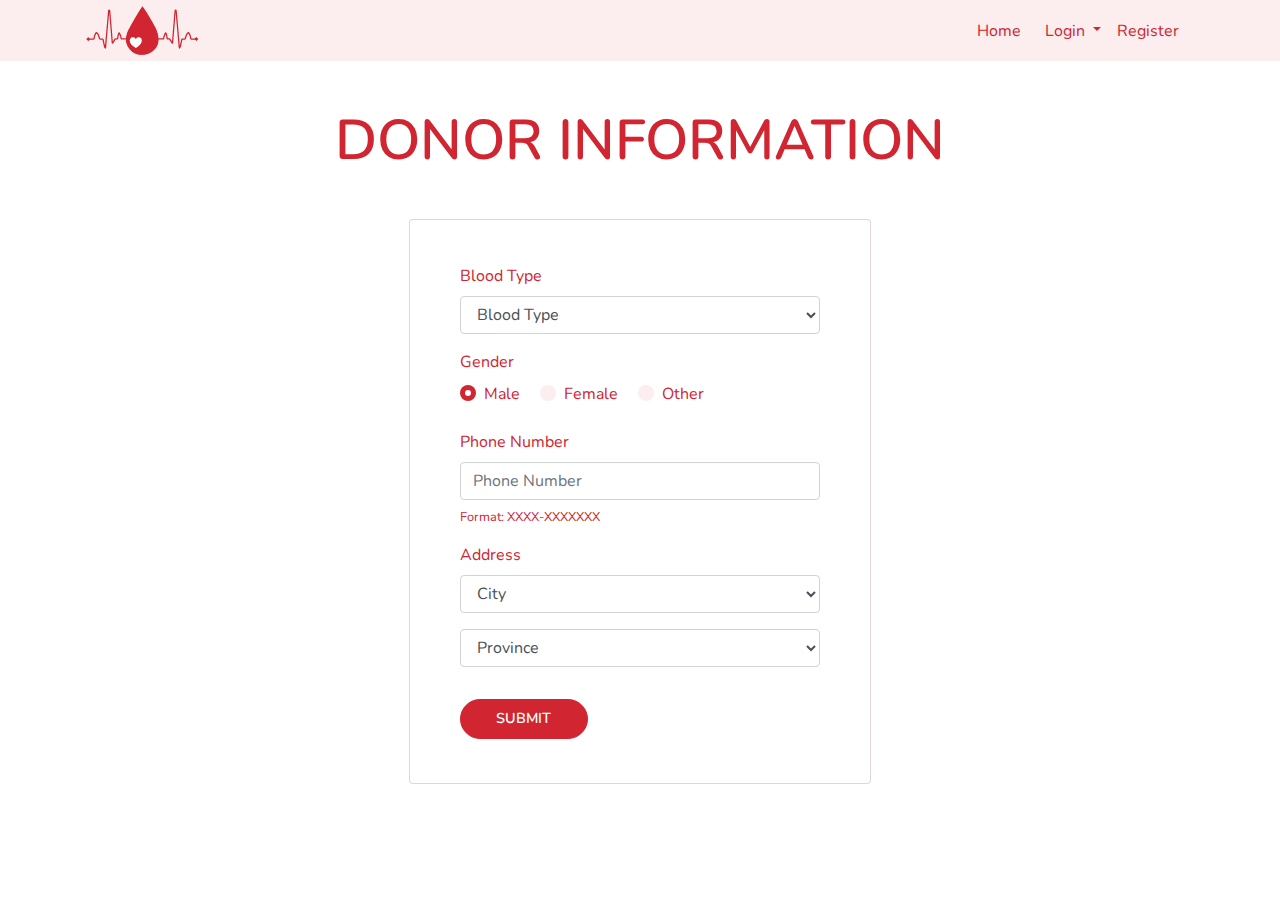
==== donorInfoForm.html @ a05f3d07 "database project frontend" ====
<!DOCTYPE html>
<html lang="en">

<head>
    <!-- Required meta tags -->
    <meta charset="utf-8">
    <meta name="viewport" content="width=device-width, initial-scale=1, shrink-to-fit=no">
    <!-- Bootstrap CSS -->
    <link rel="stylesheet" href="https://stackpath.bootstrapcdn.com/bootstrap/4.5.2/css/bootstrap.min.css" integrity="sha384-JcKb8q3iqJ61gNV9KGb8thSsNjpSL0n8PARn9HuZOnIxN0hoP+VmmDGMN5t9UJ0Z" crossorigin="anonymous">
    <!-- Font Awesome -->
    <link rel="stylesheet" href="https://use.fontawesome.com/releases/v5.11.2/css/all.css">
    <!-- Font Nunito -->
    <link rel="preconnect" href="https://fonts.gstatic.com">
    <link href="https://fonts.googleapis.com/css2?family=Nunito:wght@300;400;600;700;800&display=swap" rel="stylesheet">
    <!-- Animate CSS -->
    <link rel="stylesheet" href="https://cdnjs.cloudflare.com/ajax/libs/animate.css/4.1.1/animate.min.css" />
    <!-- CSS Stylesheet -->
    <link rel="stylesheet" type="text/css" href="css/style.css">
    <link rel="shortcut icon" href="imgs/favicon.ico">
    <title>Donor Info - Bleed To Save</title>
</head>

<body>
    <!-- Navbar -->
    <nav id="mainNavbar" class="navbar navbar-expand-lg navbar-light bg-light fixed-top py-0">
        <div class="container">
            <a href="index.html" class="img-fluid navbar-brand"><img src="imgs/nav-logo.png" class="img-hover"></a>
            <button class="navbar-toggler" type="button" data-toggle="collapse" data-target="#navbarNavDropdown" aria-controls="navbarNavDropdown" aria-expanded="false" aria-label="Toggle navigation">
              <span class="navbar-toggler-icon"></span>
          </button>
            <div class="justify-content-end collapse navbar-collapse" id="navbarNavDropdown">
                <ul class="navbar-nav">
                    <li class="nav-item pr-2">
                        <a href="index.html" class="nav-link">Home</a>
                    </li>
                    <li class="nav-item dropdown">
                        <a class="nav-link dropdown-toggle" href="#" id="navbarDropdownMenuLink" role="button" data-toggle="dropdown" aria-haspopup="true" aria-expanded="false">
                          Login
                      </a>
                        <div class="dropdown-menu" aria-labelledby="navbarDropdownMenuLink">
                            <a class="dropdown-item" href="donorLogin.html">As Donor</a>
                            <a class="dropdown-item" href="recipientLogin.html">As Recipiet</a>
                        </div>
                    </li>
                    <li class="nav-item pr-2">
                        <a href="register.html" class="nav-link">Register</a>
                    </li>
                </ul>
            </div>
        </div>
    </nav>

    <!-- Donor Info -->
    <h1 class="display-4 section-heading form-gap mb-5 text-center">Donor Information</h1>
    <section id="login-form" class="container">
        <div class="col-lg-5 col-md-7 mb-5 login-form card">
            <div class="card-body my-4">
                <div class="container">
                    <form>
                        <div class="form-group">
                            <label for="blood-type">Blood Type</label>
                            <select name="blood-type" id="blood-type" class="form-control" required>
                                <option value="" selected disabled>Blood Type</option>
                                <option value="O+">O+</option>
                                <option value="O-">O-</option>
                                <option value="A+">A+</option>
                                <option value="A-">A-</option>
                                <option value="B+">B+</option>
                                <option value="B-">B-</option>
                                <option value="AB+">AB+</option>
                                <option value="AB-">AB-</option>
                            </select>
                        </div>

                        <div class="form-group">
                            <label for="gender">Gender</label><br>
                            <label for="male" class="radio-input mr-3">Male
                                <input type="radio" checked="checked" id="male" name="gender" value="male" required>
                                <span class="checkmark"></span>
                            </label>
                            <label for="female" class="radio-input  mr-3">Female
                                <input type="radio" id="female" name="gender" value="female">
                                <span class="checkmark"></span>
                            </label>
                            <label for="other" class="radio-input mr-3">Other
                                <input type="radio" id="other" name="gender" value="other">
                                <span class="checkmark"></span>
                            </label>
                        </div>
                        <div class="form-group">
                            <label for="phone-number">Phone Number</label>
                            <input type="tel" class="form-control" id="phone-number" pattern="[0-9]{4}-[0-9]{7}" aria-describedby="phoneHelp" placeholder="Phone Number" required>
                            <small id="phoneHelp" class="mt-2 form-text text-muted">Format: XXXX-XXXXXXX</small>
                        </div>
                        <div class="form-group">
                            <label for="address">Address</label>
                            <select name="city" class="form-control mb-3" required>
                                <option value="" selected disabled>City</option>
                                <option value="Islamabad">Islamabad</option>
                                <option value="Ahmed Nager Chatha">Ahmed Nager Chatha</option>
                                <option value="Ahmadpur East">Ahmadpur East</option>
                                <option value="Ali Khan Abad">Ali Khan Abad</option>
                                <option value="Alipur">Alipur</option>
                                <option value="Arifwala">Arifwala</option>
                                <option value="Attock">Attock</option>
                                <option value="Bhera">Bhera</option>
                                <option value="Bhalwal">Bhalwal</option>
                                <option value="Bahawalnagar">Bahawalnagar</option>
                                <option value="Bahawalpur">Bahawalpur</option>
                                <option value="Bhakkar">Bhakkar</option>
                                <option value="Burewala">Burewala</option>
                                <option value="Chillianwala">Chillianwala</option>
                                <option value="Chakwal">Chakwal</option>
                                <option value="Chichawatni">Chichawatni</option>
                                <option value="Chiniot">Chiniot</option>
                                <option value="Chishtian">Chishtian</option>
                                <option value="Daska">Daska</option>
                                <option value="Darya Khan">Darya Khan</option>
                                <option value="Dera Ghazi Khan">Dera Ghazi Khan</option>
                                <option value="Dhaular">Dhaular</option>
                                <option value="Dina">Dina</option>
                                <option value="Dinga">Dinga</option>
                                <option value="Dipalpur">Dipalpur</option>
                                <option value="Faisalabad">Faisalabad</option>
                                <option value="Ferozewala">Ferozewala</option>
                                <option value="Fateh Jhang">Fateh Jang</option>
                                <option value="Ghakhar Mandi">Ghakhar Mandi</option>
                                <option value="Gojra">Gojra</option>
                                <option value="Gujranwala">Gujranwala</option>
                                <option value="Gujrat">Gujrat</option>
                                <option value="Gujar Khan">Gujar Khan</option>
                                <option value="Hafizabad">Hafizabad</option>
                                <option value="Haroonabad">Haroonabad</option>
                                <option value="Hasilpur">Hasilpur</option>
                                <option value="Haveli Lakha">Haveli Lakha</option>
                                <option value="Jatoi">Jatoi</option>
                                <option value="Jalalpur">Jalalpur</option>
                                <option value="Jattan">Jattan</option>
                                <option value="Jampur">Jampur</option>
                                <option value="Jaranwala">Jaranwala</option>
                                <option value="Jhang">Jhang</option>
                                <option value="Jhelum">Jhelum</option>
                                <option value="Kalabagh">Kalabagh</option>
                                <option value="Karor Lal Esan">Karor Lal Esan</option>
                                <option value="Kasur">Kasur</option>
                                <option value="Kamalia">Kamalia</option>
                                <option value="Kamoke">Kamoke</option>
                                <option value="Khanewal">Khanewal</option>
                                <option value="Khanpur">Khanpur</option>
                                <option value="Kharian">Kharian</option>
                                <option value="Khushab">Khushab</option>
                                <option value="Kot Addu">Kot Addu</option>
                                <option value="Jauharabad">Jauharabad</option>
                                <option value="Lahore">Lahore</option>
                                <option value="Lalamusa">Lalamusa</option>
                                <option value="Layyah">Layyah</option>
                                <option value="Liaquat Pur">Liaquat Pur</option>
                                <option value="Lodhran">Lodhran</option>
                                <option value="Malakwal">Malakwal</option>
                                <option value="Mamoori">Mamoori</option>
                                <option value="Mailsi">Mailsi</option>
                                <option value="Mandi Bahauddin">Mandi Bahauddin</option>
                                <option value="Mian Channu">Mian Channu</option>
                                <option value="Mianwali">Mianwali</option>
                                <option value="Multan">Multan</option>
                                <option value="Murree">Murree</option>
                                <option value="Muridke">Muridke</option>
                                <option value="Mianwali Bangla">Mianwali Bangla</option>
                                <option value="Muzaffargarh">Muzaffargarh</option>
                                <option value="Narowal">Narowal</option>
                                <option value="Nankana Sahib">Nankana Sahib</option>
                                <option value="Okara">Okara</option>
                                <option value="Renala Khurd">Renala Khurd</option>
                                <option value="Pakpattan">Pakpattan</option>
                                <option value="Pattoki">Pattoki</option>
                                <option value="Pir Mahal">Pir Mahal</option>
                                <option value="Qaimpur">Qaimpur</option>
                                <option value="Qila Didar Singh">Qila Didar Singh</option>
                                <option value="Rabwah">Rabwah</option>
                                <option value="Raiwind">Raiwind</option>
                                <option value="Rajanpur">Rajanpur</option>
                                <option value="Rahim Yar Khan">Rahim Yar Khan</option>
                                <option value="Rawalpindi">Rawalpindi</option>
                                <option value="Sadiqabad">Sadiqabad</option>
                                <option value="Safdarabad">Safdarabad</option>
                                <option value="Sahiwal">Sahiwal</option>
                                <option value="Sangla Hill">Sangla Hill</option>
                                <option value="Sarai Alamgir">Sarai Alamgir</option>
                                <option value="Sargodha">Sargodha</option>
                                <option value="Shakargarh">Shakargarh</option>
                                <option value="Sheikhupura">Sheikhupura</option>
                                <option value="Sialkot">Sialkot</option>
                                <option value="Sohawa">Sohawa</option>
                                <option value="Soianwala">Soianwala</option>
                                <option value="Siranwali">Siranwali</option>
                                <option value="Talagang">Talagang</option>
                                <option value="Taxila">Taxila</option>
                                <option value="Toba Tek Singh">Toba Tek Singh</option>
                                <option value="Vehari">Vehari</option>
                                <option value="Wah Cantonment">Wah Cantonment</option>
                                <option value="Wazirabad">Wazirabad</option>
                                <option value="Badin">Badin</option>
                                <option value="Bhirkan">Bhirkan</option>
                                <option value="Rajo Khanani">Rajo Khanani</option>
                                <option value="Chak">Chak</option>
                                <option value="Dadu">Dadu</option>
                                <option value="Digri">Digri</option>
                                <option value="Diplo">Diplo</option>
                                <option value="Dokri">Dokri</option>
                                <option value="Ghotki">Ghotki</option>
                                <option value="Haala">Haala</option>
                                <option value="Hyderabad">Hyderabad</option>
                                <option value="Islamkot">Islamkot</option>
                                <option value="Jacobabad">Jacobabad</option>
                                <option value="Jamshoro">Jamshoro</option>
                                <option value="Jungshahi">Jungshahi</option>
                                <option value="Kandhkot">Kandhkot</option>
                                <option value="Kandiaro">Kandiaro</option>
                                <option value="Karachi">Karachi</option>
                                <option value="Kashmore">Kashmore</option>
                                <option value="Keti Bandar">Keti Bandar</option>
                                <option value="Khairpur">Khairpur</option>
                                <option value="Kotri">Kotri</option>
                                <option value="Larkana">Larkana</option>
                                <option value="Matiari">Matiari</option>
                                <option value="Mehar">Mehar</option>
                                <option value="Mirpur Khas">Mirpur Khas</option>
                                <option value="Mithani">Mithani</option>
                                <option value="Mithi">Mithi</option>
                                <option value="Mehrabpur">Mehrabpur</option>
                                <option value="Moro">Moro</option>
                                <option value="Nagarparkar">Nagarparkar</option>
                                <option value="Naudero">Naudero</option>
                                <option value="Naushahro Feroze">Naushahro Feroze</option>
                                <option value="Naushara">Naushara</option>
                                <option value="Nawabshah">Nawabshah</option>
                                <option value="Nazimabad">Nazimabad</option>
                                <option value="Qambar">Qambar</option>
                                <option value="Qasimabad">Qasimabad</option>
                                <option value="Ranipur">Ranipur</option>
                                <option value="Ratodero">Ratodero</option>
                                <option value="Rohri">Rohri</option>
                                <option value="Sakrand">Sakrand</option>
                                <option value="Sanghar">Sanghar</option>
                                <option value="Shahbandar">Shahbandar</option>
                                <option value="Shahdadkot">Shahdadkot</option>
                                <option value="Shahdadpur">Shahdadpur</option>
                                <option value="Shahpur Chakar">Shahpur Chakar</option>
                                <option value="Shikarpaur">Shikarpaur</option>
                                <option value="Sukkur">Sukkur</option>
                                <option value="Tangwani">Tangwani</option>
                                <option value="Tando Adam Khan">Tando Adam Khan</option>
                                <option value="Tando Allahyar">Tando Allahyar</option>
                                <option value="Tando Muhammad Khan">Tando Muhammad Khan</option>
                                <option value="Thatta">Thatta</option>
                                <option value="Umerkot">Umerkot</option>
                                <option value="Warah">Warah</option>
                                <option value="Abbottabad">Abbottabad</option>
                                <option value="Adezai">Adezai</option>
                                <option value="Alpuri">Alpuri</option>
                                <option value="Akora Khattak">Akora Khattak</option>
                                <option value="Ayubia">Ayubia</option>
                                <option value="Banda Daud Shah">Banda Daud Shah</option>
                                <option value="Bannu">Bannu</option>
                                <option value="Batkhela">Batkhela</option>
                                <option value="Battagram">Battagram</option>
                                <option value="Birote">Birote</option>
                                <option value="Chakdara">Chakdara</option>
                                <option value="Charsadda">Charsadda</option>
                                <option value="Chitral">Chitral</option>
                                <option value="Daggar">Daggar</option>
                                <option value="Dargai">Dargai</option>
                                <option value="Darya Khan">Darya Khan</option>
                                <option value="Dera Ismail Khan">Dera Ismail Khan</option>
                                <option value="Doaba">Doaba</option>
                                <option value="Dir">Dir</option>
                                <option value="Drosh">Drosh</option>
                                <option value="Hangu">Hangu</option>
                                <option value="Haripur">Haripur</option>
                                <option value="Karak">Karak</option>
                                <option value="Kohat">Kohat</option>
                                <option value="Kulachi">Kulachi</option>
                                <option value="Lakki Marwat">Lakki Marwat</option>
                                <option value="Latamber">Latamber</option>
                                <option value="Madyan">Madyan</option>
                                <option value="Mansehra">Mansehra</option>
                                <option value="Mardan">Mardan</option>
                                <option value="Mastuj">Mastuj</option>
                                <option value="Mingora">Mingora</option>
                                <option value="Nowshera">Nowshera</option>
                                <option value="Paharpur">Paharpur</option>
                                <option value="Pabbi">Pabbi</option>
                                <option value="Peshawar">Peshawar</option>
                                <option value="Saidu Sharif">Saidu Sharif</option>
                                <option value="Shorkot">Shorkot</option>
                                <option value="Shewa Adda">Shewa Adda</option>
                                <option value="Swabi">Swabi</option>
                                <option value="Swat">Swat</option>
                                <option value="Tangi">Tangi</option>
                                <option value="Tank">Tank</option>
                                <option value="Thall">Thall</option>
                                <option value="Timergara">Timergara</option>
                                <option value="Tordher">Tordher</option>
                                <option value="Awaran">Awaran</option>
                                <option value="Barkhan">Barkhan</option>
                                <option value="Chagai">Chagai</option>
                                <option value="Dera Bugti">Dera Bugti</option>
                                <option value="Gwadar">Gwadar</option>
                                <option value="Harnai">Harnai</option>
                                <option value="Jafarabad">Jafarabad</option>
                                <option value="Jhal Magsi">Jhal Magsi</option>
                                <option value="Kacchi">Kacchi</option>
                                <option value="Kalat">Kalat</option>
                                <option value="Kech">Kech</option>
                                <option value="Kharan">Kharan</option>
                                <option value="Khuzdar">Khuzdar</option>
                                <option value="Killa Abdullah">Killa Abdullah</option>
                                <option value="Killa Saifullah">Killa Saifullah</option>
                                <option value="Kohlu">Kohlu</option>
                                <option value="Lasbela">Lasbela</option>
                                <option value="Lehri">Lehri</option>
                                <option value="Loralai">Loralai</option>
                                <option value="Mastung">Mastung</option>
                                <option value="Musakhel">Musakhel</option>
                                <option value="Nasirabad">Nasirabad</option>
                                <option value="Nushki">Nushki</option>
                                <option value="Panjgur">Panjgur</option>
                                <option value="Pishin Valley">Pishin Valley</option>
                                <option value="Quetta">Quetta</option>
                                <option value="Sherani">Sherani</option>
                                <option value="Sibi">Sibi</option>
                                <option value="Sohbatpur">Sohbatpur</option>
                                <option value="Washuk">Washuk</option>
                                <option value="Zhob">Zhob</option>
                                <option value="Ziarat">Ziarat</option>
                            </select>

                            <select name="province" class="form-control" required>
                                <option value="" selected disabled>Province</option>
                                <option value="punjab">Punjab</option>
                                <option value="sindh">Sindh</option>
                                <option value="kpk">Khyber Pakhtunkhwa</option>
                                <option value="baluchistan">Balochistan</option>
                                <option value="gilgit-baltistan">Islamabad Capital Territory</option>
                            </select>
                        </div>
                        <button type="submit" class="mt-3 btn btn-lg btn-primary slide-btn">Submit</button>
                    </form>
                </div>
            </div>
        </div>
    </section>
    <!-- Optional JavaScript -->
    <!-- jQuery first, then Popper.js, then Bootstrap JS -->
    <script src="https://code.jquery.com/jquery-3.5.1.slim.min.js" integrity="sha384-DfXdz2htPH0lsSSs5nCTpuj/zy4C+OGpamoFVy38MVBnE+IbbVYUew+OrCXaRkfj" crossorigin="anonymous"></script>
    <script src="https://cdn.jsdelivr.net/npm/popper.js@1.16.1/dist/umd/popper.min.js" integrity="sha384-9/reFTGAW83EW2RDu2S0VKaIzap3H66lZH81PoYlFhbGU+6BZp6G7niu735Sk7lN" crossorigin="anonymous"></script>
    <script src="https://stackpath.bootstrapcdn.com/bootstrap/4.5.2/js/bootstrap.min.js" integrity="sha384-B4gt1jrGC7Jh4AgTPSdUtOBvfO8shuf57BaghqFfPlYxofvL8/KUEfYiJOMMV+rV" crossorigin="anonymous"></script>
    <script type="text/javascript" src="js/main.js"></script>
</body>

</html>
---- css/style.css ----
/*==============
  document style
  ==============*/


/* 
* {
    margin: 0;
    padding: 0;
} */

html {
    font-size: 16px;
}

body {
    margin: 0;
    padding: 0;
    font-family: 'Nunito', sans-serif;
}

.section-heading {
    font-weight: 600;
    color: #d12531;
    line-height: 1.05;
    text-transform: uppercase;
}

.section-content {
    line-height: 1.5;
    color: #96897a;
    margin-bottom: 5rem;
}

.content-heading {
    color: #d12531;
    text-transform: uppercase;
    font-weight: 600;
    font-size: 1.25rem;
}

.content {
    line-height: 1.5;
    color: rgba(0, 0, 0, .7);
}

.gap {
    margin-top: 7rem;
}

.gap-bottom {
    margin-bottom: 7rem;
}

.form-gap {
    margin-top: 7rem;
}

.img-hover:hover {
    transform: scale(1.025);
}

i:hover {
    transform: scale(1.025);
}

a {
    color: #d12531;
}

a:hover {
    color: rgba(0, 0, 0, .7);
    text-decoration: none;
}

.a-underline a {
    color: #d12531;
    text-decoration: underline;
}

.a-underline a:hover {
    color: rgba(0, 0, 0, .7);
    text-decoration: underline;
}

.card-hover:hover {
    transform: scale(1.025);
}

ul {
    list-style-type: none;
}

.left {
    text-align: left;
}

.right {
    text-align: right;
}

.center {
    text-align: center;
}

.vertical-center {
    margin: auto 0;
}

.form-control:focus {
    border-color: #FCEEEF;
    box-shadow: inset 0 1px 1px rgba(0, 0, 0, 0.075), 0 0 8px rgba(255, 0, 0, 0.4);
}

.btn-primary.focus,
.btn-primary:focus {
    border-color: #d12531;
    background-color: #d12531;
    color: white;
    box-shadow: 0 0 0 0.2rem rgba(255, 0, 0, 0.4);
}

.btn-primary:not(:disabled):not(.disabled).active,
.btn-primary:not(:disabled):not(.disabled):active,
.show>.btn-primary.dropdown-toggle {
    color: #fff;
    border-color: #d12531;
    background-color: #d12531;
}

.btn-primary:not(:disabled):not(.disabled).active:focus,
.btn-primary:not(:disabled):not(.disabled):active:focus,
.show>.btn-primary.dropdown-toggle:focus {
    box-shadow: 0 0 0 0.2rem rgba(255, 0, 0, 0.4);
}


/*============
  navbar style
  ============*/

.navbar-light .navbar-nav .nav-link {
    color: #D12531;
}

.dropdown-menu .dropdown-item {
    color: #D12531;
}

.bg-light {
    background-color: #FCEEEF!important;
}

.dropdown-item:active,
.dropdown-item:hover {
    color: #D12531;
    text-decoration: none;
    background-color: #FCEEEF;
}

input[type="radio"]:checked {
    border: 6px solid black;
}

.navbar.scrolled {
    background-color: #FCEEEF;
}


/*==================
  intro-slide style
  ==================*/

#intro-slide {
    background: linear-gradient(rgba(252, 238, 239, 0.9), rgba(252, 238, 239, 0.9)), url('../imgs/slide.jpeg');
    background-repeat: no-repeat;
    background-size: cover;
    background-position: bottom right;
    color: #d12531;
    padding: 8rem 0 13rem 0;
}

.slide-heading {
    padding-bottom: 1rem;
}

.slide-description {
    font-weight: 200;
    font-size: 1.1rem;
    letter-spacing: 0.75px;
    color: #d12531;
    margin-bottom: 2.5rem;
    margin-left: 12rem;
    margin-right: 12rem;
}

.slide-btn {
    border-color: #d12531;
    background-color: #d12531;
    color: white;
    width: 8rem;
    font-size: 0.9rem;
    border-radius: 50px;
    text-transform: uppercase;
    font-weight: 600;
}

.slide-btn:hover {
    background-color: #FCEEEF;
    color: #d12531;
    border-color: #d12531;
}


/*============
  services style
  ============*/

#services {
    transform: translateY(-40%);
    padding: 1rem;
}

.col-lg-1-5 {
    flex: 0 0 12.3%;
    max-width: 12.3%;
    position: relative;
    width: 100%;
    padding-right: 15px;
    padding-left: 15px;
}

.card {
    border: 1px solid rgba(155, 121, 123, 0.3);
}

.card-img {
    width: 80%;
    height: 100%;
    object-fit: cover;
}


/*=====================
  blood requests style
  =====================*/

.index-requests {
    margin-top: -5rem;
}

.blood-type {
    background-color: #d12531;
    color: white;
    border: 1px solid #d12531;
    border-radius: 50%;
    width: 60px;
    height: 60px;
}

.blood-type a {
    color: white;
}

.text-muted {
    color: #d12531 !important;
}


/*=============
  counter style
  =============*/

.counter-icon {
    font-size: 4.0rem;
    color: #40BEDB;
}

#counter {
    background: linear-gradient(rgba(209, 37, 49, 0.8), rgba(209, 37, 49, 0.8)), url('../imgs/cover.jpeg');
    background-repeat: no-repeat;
    background-size: cover;
    background-position: center center;
    color: white;
    padding: 4rem 0 4rem 0;
}

.count-left-margin {
    margin-left: 0;
}

.count {
    color: white;
    font-weight: 700;
    margin-bottom: 0;
    margin-top: 0;
}

.counter-content {
    color: #ffffff;
    text-align: left;
}

.count-line {
    width: 3rem;
    height: 1.5px;
    margin: 0;
    background: #ffffff;
    text-align: left;
}


/*==================
  about-us style
  ==================*/

.fs1 {
    font-size: 3.5rem;
}

.about-heading {
    font-weight: 400;
    color: white;
    padding-bottom: 1rem;
}

.about-description {
    font-weight: 200;
    font-size: 1.1rem;
    letter-spacing: 0.75px;
    color: white;
    padding-left: 1rem;
    border-left: 0.25rem solid white;
}


/*============
  footer style
  ============*/

#contact-us {
    background-color: #FCEEEF;
    color: #D12531;
    padding: 4rem 0;
}

.footer-logo {
    width: 55%;
    height: 100%;
}

#contact-us a {
    color: #D12531;
}


/*==============
  responsiveness
  ==============*/

@media (max-width: 1200px) {
    .home .carousel-caption {
        padding-top: 2.0rem;
        padding-bottom: 6.0rem;
    }
    .slider-btn {
        width: 9.0rem;
        font-size: 1.0rem;
    }
    .card-img-current {
        height: 30vw;
    }
    .card-img-complete {
        height: 15vw;
    }
    .gap {
        margin-top: 6rem;
    }
    .gap-bottom {
        margin-bottom: 6rem;
    }
}

@media (max-width: 992px) {
    .home .carousel-caption {
        padding-bottom: 4.0rem;
    }
    .slide-description {
        margin-left: 4rem;
        margin-right: 4rem;
    }
    .slider-btn {
        width: 8rem;
        font-size: 0.8rem;
    }
    #slider .carousel-item {
        height: 500px;
    }
    #slider .carousel-item img {
        position: absolute;
        top: 0;
        left: 0;
        min-height: 500px;
    }
    .card-img-current {
        height: 40vw;
    }
    .card-img-complete {
        height: 20vw;
    }
    .footer-logo {
        width: 77.5%;
    }
    .fs1 {
        font-size: 2.75rem;
    }
    .count {
        font-size: 2.75rem;
    }
    .about-heading {
        margin-top: 1rem;
    }
    .about-description {
        margin-bottom: 3rem;
    }
}

@media (max-width: 768px) {
    #intro-slide {
        padding: 10rem 0 7.5rem 0;
    }
    .slide-heading,
    .about-heading {
        font-size: 3.5rem;
    }
    .slide-description,
    .about-description {
        font-size: 1rem;
        margin-left: 0;
        margin-right: 0;
    }
    .card-img-current {
        height: 45vw;
    }
    .card-img-complete {
        height: 25vw;
    }
    #services {
        transform: none;
        padding: 2rem;
    }
    .gap {
        margin-top: 5rem;
    }
    .gap-bottom {
        margin-bottom: 5rem;
    }
    .section-heading {
        font-size: 2.95rem;
    }
    .footer-logo {
        width: 80%;
    }
    .fs1 {
        font-size: 2.25rem;
    }
    .count {
        font-size: 2.25rem;
    }
}

@media (max-width: 576px) {
    .card-img-current {
        height: 50vw;
    }
    .card-img-complete {
        height: 50vw;
    }
    .gap {
        margin-top: 5rem;
    }
    .gap-bottom {
        margin-bottom: 4rem;
    }
    .section-heading {
        font-size: 2.35rem;
    }
    .footer-logo {
        display: none;
    }
    .count-left-margin {
        margin-left: 3rem;
    }
    .fs1 {
        font-size: 2.75rem;
    }
    .count {
        font-size: 2.5rem;
    }
    .slide-btn {
        width: 7.25rem;
        font-size: 0.8rem;
    }
    html {
        font-size: 14px;
    }
}


/*================
  form style
  ================*/

.login-form {
    margin: 0 auto;
}

#login-form div.card {
    background-color: white;
    color: #D12531;
}

.text-muted {
    color: #D12531 !important;
}


/*==================
  radio-input style
  ==================*/

.radio-input {
    position: relative;
    padding-left: 1.5rem;
    cursor: pointer;
    -webkit-user-select: none;
    -moz-user-select: none;
    -ms-user-select: none;
    user-select: none;
}

.radio-input input {
    position: absolute;
    opacity: 0;
    cursor: pointer;
}

.checkmark {
    margin-top: 3px;
    position: absolute;
    top: 0;
    left: 0;
    height: 16px;
    width: 16px;
    background-color: #FCEEEF;
    border-radius: 50%;
}

.radio-input:hover input~.checkmark {
    background-color: #ccc;
}

.radio-input input:checked~.checkmark {
    background-color: #D12531;
}

.checkmark:after {
    content: "";
    position: absolute;
    display: none;
}

.radio-input input:checked~.checkmark:after {
    display: block;
}

.radio-input .checkmark:after {
    top: 5px;
    left: 5px;
    width: 6px;
    height: 6px;
    border-radius: 50%;
    background: white;
}


/*====================
  search card style
  ====================*/

#search-card {
    margin-left: 1rem;
    margin-right: 1rem;
}


/*=========================
  donor/request card style
  =========================*/

.index-list {
    background-color: white;
}

.index-requests .card {
    background-color: rgba(252, 238, 239);
}

.name {
    font-weight: 600;
}

.info {
    font-size: 0.9rem;
}

#list .card-body {
    padding: 1.25rem 0 0.5rem 1.25rem;
}

button {
    border: none;
    background: none;
    margin: 0;
    padding: 0;
}

button:focus {
    outline: none;
}

.slant-edge {
    padding-right: 10px;
    padding-left: 10px;
    text-decoration: none;
    color: white;
    font-weight: 600;
    font-size: 0.9rem;
    display: inline-block;
    border-left: 26px solid transparent;
    border-top: 2rem solid #40BEDB;
    width: 100%;
}

.slant-edge:hover {
    color: #2192AB;
    border-left: 26px solid transparent;
    border-top: 2rem solid #DDF4F8;
    cursor: pointer;
}

.slant-edge p {
    text-align: center;
    margin-top: -1.7rem;
}


/*==========
  colors
  ==========*/

.grey {
    color: rgba(0, 0, 0, .7);
}

.red {
    color: #d12531;
}

.blue {
    color: #40BEDB;
}

.white {
    color: #ffffff;
}
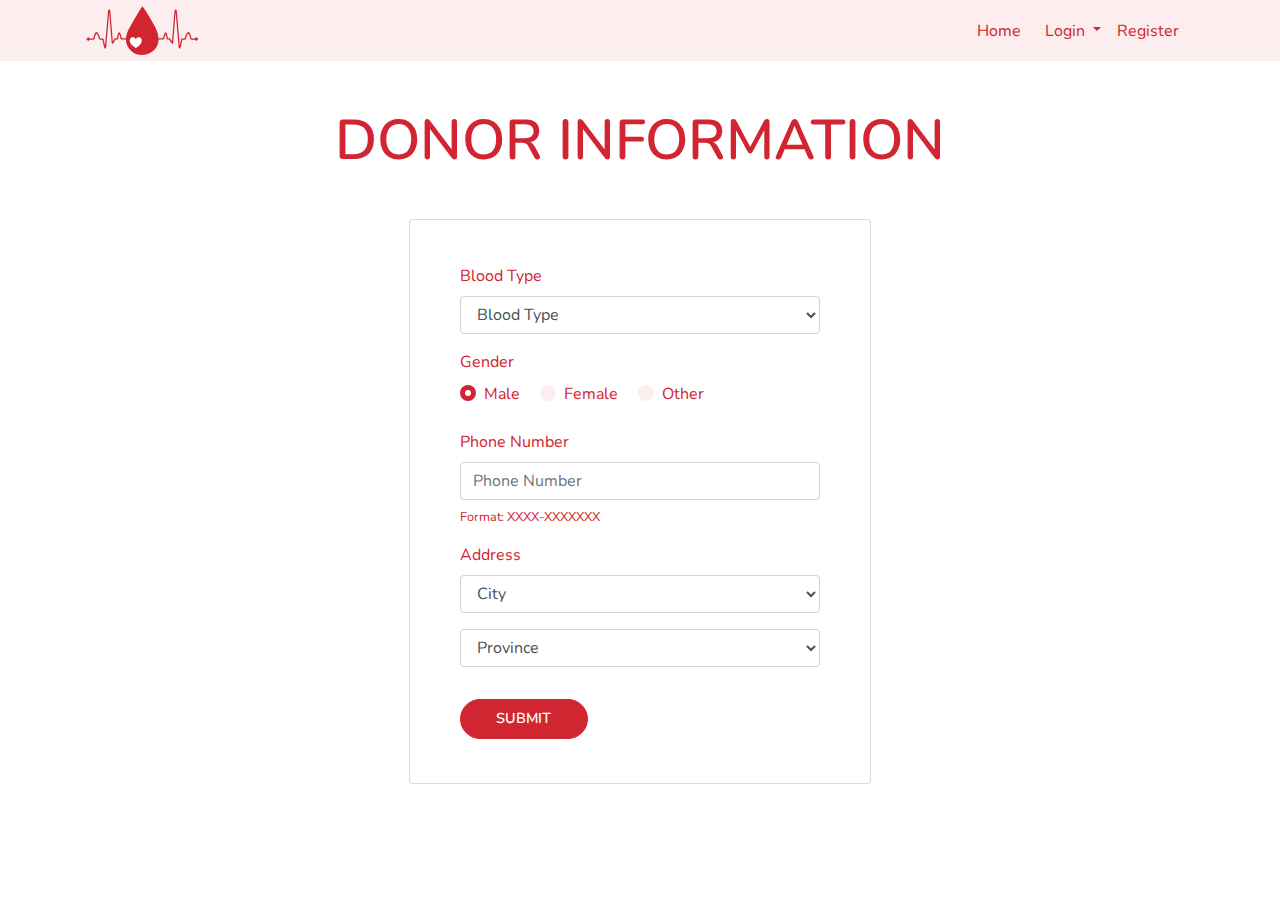
==== commit cbd49fab: "add links" ====
--- a/donorInfoForm.html
+++ b/donorInfoForm.html
@@ -6,7 +6,8 @@
     <meta charset="utf-8">
     <meta name="viewport" content="width=device-width, initial-scale=1, shrink-to-fit=no">
     <!-- Bootstrap CSS -->
-    <link rel="stylesheet" href="https://stackpath.bootstrapcdn.com/bootstrap/4.5.2/css/bootstrap.min.css" integrity="sha384-JcKb8q3iqJ61gNV9KGb8thSsNjpSL0n8PARn9HuZOnIxN0hoP+VmmDGMN5t9UJ0Z" crossorigin="anonymous">
+    <link rel="stylesheet" href="https://stackpath.bootstrapcdn.com/bootstrap/4.5.2/css/bootstrap.min.css"
+        integrity="sha384-JcKb8q3iqJ61gNV9KGb8thSsNjpSL0n8PARn9HuZOnIxN0hoP+VmmDGMN5t9UJ0Z" crossorigin="anonymous">
     <!-- Font Awesome -->
     <link rel="stylesheet" href="https://use.fontawesome.com/releases/v5.11.2/css/all.css">
     <!-- Font Nunito -->
@@ -25,18 +26,20 @@
     <nav id="mainNavbar" class="navbar navbar-expand-lg navbar-light bg-light fixed-top py-0">
         <div class="container">
             <a href="index.html" class="img-fluid navbar-brand"><img src="imgs/nav-logo.png" class="img-hover"></a>
-            <button class="navbar-toggler" type="button" data-toggle="collapse" data-target="#navbarNavDropdown" aria-controls="navbarNavDropdown" aria-expanded="false" aria-label="Toggle navigation">
-              <span class="navbar-toggler-icon"></span>
-          </button>
+            <button class="navbar-toggler" type="button" data-toggle="collapse" data-target="#navbarNavDropdown"
+                aria-controls="navbarNavDropdown" aria-expanded="false" aria-label="Toggle navigation">
+                <span class="navbar-toggler-icon"></span>
+            </button>
             <div class="justify-content-end collapse navbar-collapse" id="navbarNavDropdown">
                 <ul class="navbar-nav">
                     <li class="nav-item pr-2">
                         <a href="index.html" class="nav-link">Home</a>
                     </li>
                     <li class="nav-item dropdown">
-                        <a class="nav-link dropdown-toggle" href="#" id="navbarDropdownMenuLink" role="button" data-toggle="dropdown" aria-haspopup="true" aria-expanded="false">
-                          Login
-                      </a>
+                        <a class="nav-link dropdown-toggle" href="#" id="navbarDropdownMenuLink" role="button"
+                            data-toggle="dropdown" aria-haspopup="true" aria-expanded="false">
+                            Login
+                        </a>
                         <div class="dropdown-menu" aria-labelledby="navbarDropdownMenuLink">
                             <a class="dropdown-item" href="donorLogin.html">As Donor</a>
                             <a class="dropdown-item" href="recipientLogin.html">As Recipiet</a>
@@ -56,7 +59,7 @@
         <div class="col-lg-5 col-md-7 mb-5 login-form card">
             <div class="card-body my-4">
                 <div class="container">
-                    <form>
+                    <form action="donorLogin.html">
                         <div class="form-group">
                             <label for="blood-type">Blood Type</label>
                             <select name="blood-type" id="blood-type" class="form-control" required>
@@ -89,7 +92,8 @@
                         </div>
                         <div class="form-group">
                             <label for="phone-number">Phone Number</label>
-                            <input type="tel" class="form-control" id="phone-number" pattern="[0-9]{4}-[0-9]{7}" aria-describedby="phoneHelp" placeholder="Phone Number" required>
+                            <input type="tel" class="form-control" id="phone-number" pattern="[0-9]{4}-[0-9]{7}"
+                                aria-describedby="phoneHelp" placeholder="Phone Number" required>
                             <small id="phoneHelp" class="mt-2 form-text text-muted">Format: XXXX-XXXXXXX</small>
                         </div>
                         <div class="form-group">
@@ -352,9 +356,15 @@
     </section>
     <!-- Optional JavaScript -->
     <!-- jQuery first, then Popper.js, then Bootstrap JS -->
-    <script src="https://code.jquery.com/jquery-3.5.1.slim.min.js" integrity="sha384-DfXdz2htPH0lsSSs5nCTpuj/zy4C+OGpamoFVy38MVBnE+IbbVYUew+OrCXaRkfj" crossorigin="anonymous"></script>
-    <script src="https://cdn.jsdelivr.net/npm/popper.js@1.16.1/dist/umd/popper.min.js" integrity="sha384-9/reFTGAW83EW2RDu2S0VKaIzap3H66lZH81PoYlFhbGU+6BZp6G7niu735Sk7lN" crossorigin="anonymous"></script>
-    <script src="https://stackpath.bootstrapcdn.com/bootstrap/4.5.2/js/bootstrap.min.js" integrity="sha384-B4gt1jrGC7Jh4AgTPSdUtOBvfO8shuf57BaghqFfPlYxofvL8/KUEfYiJOMMV+rV" crossorigin="anonymous"></script>
+    <script src="https://code.jquery.com/jquery-3.5.1.slim.min.js"
+        integrity="sha384-DfXdz2htPH0lsSSs5nCTpuj/zy4C+OGpamoFVy38MVBnE+IbbVYUew+OrCXaRkfj"
+        crossorigin="anonymous"></script>
+    <script src="https://cdn.jsdelivr.net/npm/popper.js@1.16.1/dist/umd/popper.min.js"
+        integrity="sha384-9/reFTGAW83EW2RDu2S0VKaIzap3H66lZH81PoYlFhbGU+6BZp6G7niu735Sk7lN"
+        crossorigin="anonymous"></script>
+    <script src="https://stackpath.bootstrapcdn.com/bootstrap/4.5.2/js/bootstrap.min.js"
+        integrity="sha384-B4gt1jrGC7Jh4AgTPSdUtOBvfO8shuf57BaghqFfPlYxofvL8/KUEfYiJOMMV+rV"
+        crossorigin="anonymous"></script>
     <script type="text/javascript" src="js/main.js"></script>
 </body>
 
